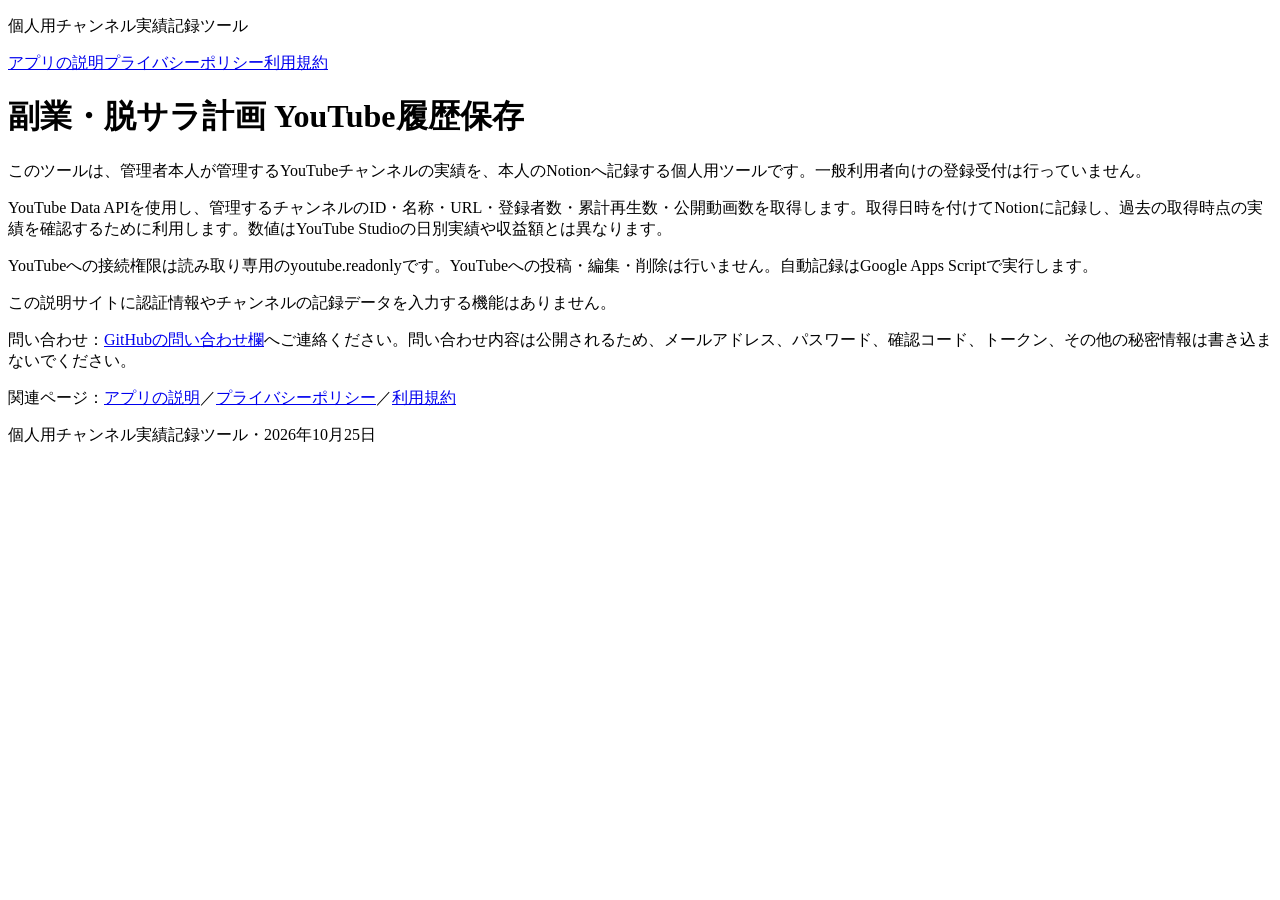
==== index.html @ fa1cacbe "Create index.html" ====
<!doctype html><html lang="ja"><head><meta charset="utf-8"><meta name="viewport" content="width=device-width,initial-scale=1"><meta name="robots" content="noindex"><title>副業・脱サラ計画 YouTube履歴保存</title><link rel="stylesheet" href="style.css"></head><body><header><p>個人用チャンネル実績記録ツール</p><nav aria-label="ページ"><a href="index.html">アプリの説明</a><a href="privacy.html">プライバシーポリシー</a><a href="terms.html">利用規約</a></nav></header><main><h1>副業・脱サラ計画 YouTube履歴保存</h1><p>このツールは、管理者本人が管理するYouTubeチャンネルの実績を、本人のNotionへ記録する個人用ツールです。一般利用者向けの登録受付は行っていません。</p>
<p>YouTube Data APIを使用し、管理するチャンネルのID・名称・URL・登録者数・累計再生数・公開動画数を取得します。取得日時を付けてNotionに記録し、過去の取得時点の実績を確認するために利用します。数値はYouTube Studioの日別実績や収益額とは異なります。</p>
<p>YouTubeへの接続権限は読み取り専用のyoutube.readonlyです。YouTubeへの投稿・編集・削除は行いません。自動記録はGoogle Apps Scriptで実行します。</p>
<p>この説明サイトに認証情報やチャンネルの記録データを入力する機能はありません。</p>
<p>問い合わせ：<a href="https://github.com/taka543812150911-bit/taka543812150911-bit.github.io/issues/new">GitHubの問い合わせ欄</a>へご連絡ください。問い合わせ内容は公開されるため、メールアドレス、パスワード、確認コード、トークン、その他の秘密情報は書き込まないでください。</p><p>関連ページ：<a href="index.html">アプリの説明</a>／<a href="privacy.html">プライバシーポリシー</a>／<a href="terms.html">利用規約</a></p></main><footer>個人用チャンネル実績記録ツール・2026年10月25日</footer></body></html>
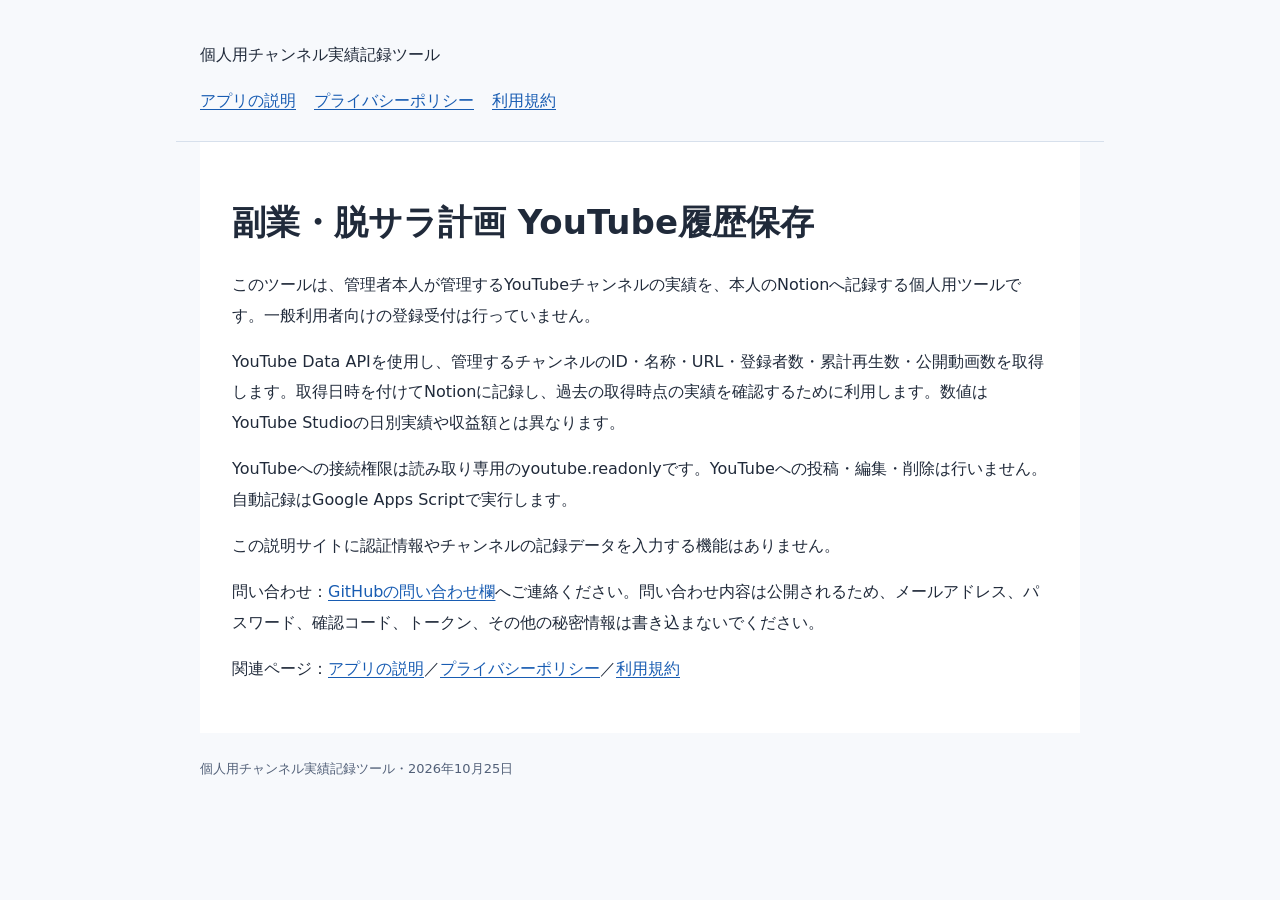
==== commit 6d7d0262: "Update index.html" ====
--- a/index.html
+++ b/index.html
@@ -1,5 +1,6 @@
-<!doctype html><html lang="ja"><head><meta charset="utf-8"><meta name="viewport" content="width=device-width,initial-scale=1"><meta name="robots" content="noindex"><title>副業・脱サラ計画 YouTube履歴保存</title><link rel="stylesheet" href="style.css"></head><body><header><p>個人用チャンネル実績記録ツール</p><nav aria-label="ページ"><a href="index.html">アプリの説明</a><a href="privacy.html">プライバシーポリシー</a><a href="terms.html">利用規約</a></nav></header><main><h1>副業・脱サラ計画 YouTube履歴保存</h1><p>このツールは、管理者本人が管理するYouTubeチャンネルの実績を、本人のNotionへ記録する個人用ツールです。一般利用者向けの登録受付は行っていません。</p>
+<!doctype html><html lang="ja"><head><meta charset="utf-8"><meta name="viewport" content="width=device-width,initial-scale=1"><meta name="robots" content="noindex"><title>副業・脱サラ計画 YouTube履歴保存</title><link rel="stylesheet" href="style.css"><meta name="google-site-verification" content="oSQP6c_MYhabXdj2EVtWWpEKklx6p7owD77Pge8MoVQ" /></head><body><header><p>個人用チャンネル実績記録ツール</p><nav aria-label="ページ"><a href="index.html">アプリの説明</a><a href="privacy.html">プライバシーポリシー</a><a href="terms.html">利用規約</a></nav></header><main><h1>副業・脱サラ計画 YouTube履歴保存</h1><p>このツールは、管理者本人が管理するYouTubeチャンネルの実績を、本人のNotionへ記録する個人用ツールです。一般利用者向けの登録受付は行っていません。</p>
 <p>YouTube Data APIを使用し、管理するチャンネルのID・名称・URL・登録者数・累計再生数・公開動画数を取得します。取得日時を付けてNotionに記録し、過去の取得時点の実績を確認するために利用します。数値はYouTube Studioの日別実績や収益額とは異なります。</p>
 <p>YouTubeへの接続権限は読み取り専用のyoutube.readonlyです。YouTubeへの投稿・編集・削除は行いません。自動記録はGoogle Apps Scriptで実行します。</p>
 <p>この説明サイトに認証情報やチャンネルの記録データを入力する機能はありません。</p>
 <p>問い合わせ：<a href="https://github.com/taka543812150911-bit/taka543812150911-bit.github.io/issues/new">GitHubの問い合わせ欄</a>へご連絡ください。問い合わせ内容は公開されるため、メールアドレス、パスワード、確認コード、トークン、その他の秘密情報は書き込まないでください。</p><p>関連ページ：<a href="index.html">アプリの説明</a>／<a href="privacy.html">プライバシーポリシー</a>／<a href="terms.html">利用規約</a></p></main><footer>個人用チャンネル実績記録ツール・2026年10月25日</footer></body></html>
+
--- a/style.css
+++ b/style.css
@@ -0,0 +1 @@
+body{margin:0;background:#f7f9fc;color:#202a3a;font:16px/1.9 system-ui,"Yu Gothic",sans-serif}header,main,footer{max-width:880px;margin:auto;padding:24px}header{border-bottom:1px solid #d7e0ec}nav{display:flex;gap:18px;flex-wrap:wrap}a{color:#185cb2;text-underline-offset:3px}main{background:white;padding:32px;box-sizing:border-box}h1{font-size:clamp(24px,4vw,34px);line-height:1.5}h2{margin-top:32px;font-size:21px}p,li{overflow-wrap:anywhere}aside{padding:12px 16px;background:#fff5db;border-left:4px solid #e3ac35}footer{font-size:13px;color:#526078}@media(max-width:600px){main,header,footer{padding:20px}}
